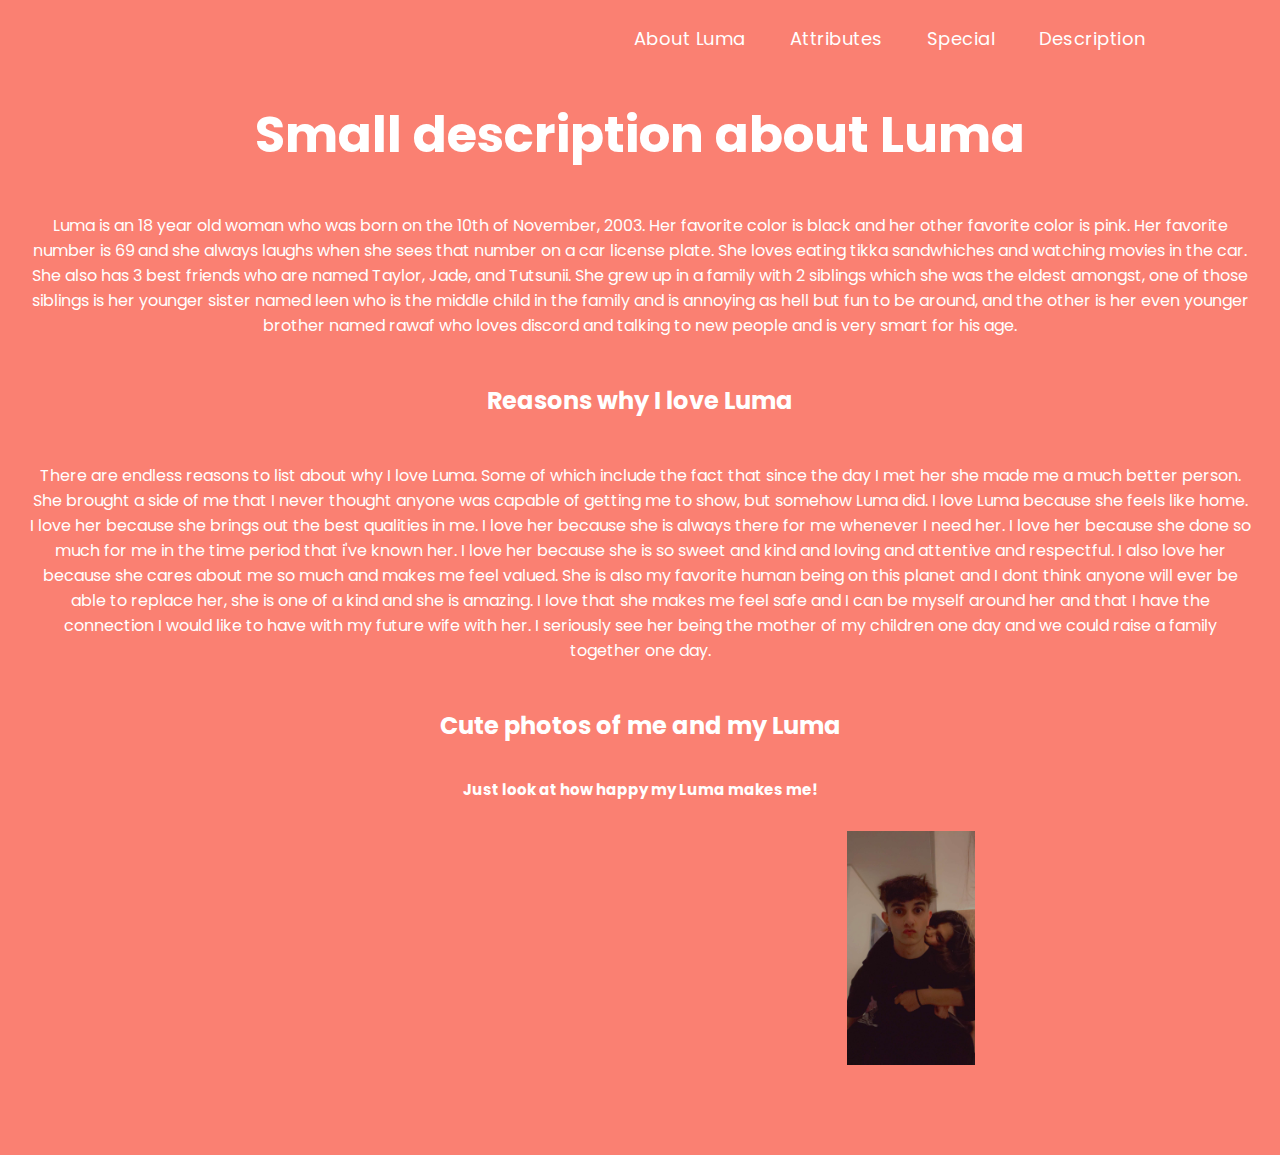
==== description.html @ a639377a "Add files via upload" ====
<!DOCTYPE html>
<html lang="en" dir="ltr">
  <head>
    <link rel="stylesheet" href="style.css" type="text/css">
    <meta charset="utf-8">
    <title>My Princess</title>
  </head>

  <body>

<div class="description-animation">
    <nav>
        <ul>
            <li><a href="index.html">About Luma</a></li>
            <li><a href="attributes.html">Attributes</a></li>
            <li><a href="special.html">Special</a></li>
            <li><a href="description.html">Description</a></li>
        </ul>
      </nav>
    
    
      <div class="description">
        <h1>Small description about Luma</h1>
        <p class="small">Luma is an 18 year old woman who was born on the 10th of November, 2003. Her favorite color is black and her other favorite color is pink. Her favorite number is 69 and she always laughs when she sees that number on a car license plate. She loves eating tikka sandwhiches and watching movies in the car. She also has 3 best friends who are named Taylor, Jade, and Tutsunii. She grew up in a family with 2 siblings which she was the eldest amongst, one of those siblings is her younger sister named leen who is the middle child in the family and is annoying as hell but fun to be around, and the other is her even younger brother named rawaf who loves discord and talking to new people and is very smart for his age. </p>
        <div class="reasons">
            <h2>Reasons why I love Luma</h2>
            <p>There are endless reasons to list about why I love Luma. Some of which include the fact that since the day I met her she made me a much better person. She brought a side of me that I never thought anyone was capable of getting me to show, but somehow Luma did. I love Luma because she feels like home. I love her because she brings out the best qualities in me. I love her because she is always there for me whenever I need her. I love her because she done so much for me in the time period that i've known her. I love her because she is so sweet and kind and loving and attentive and respectful. I also love her because she cares about me so much and makes me feel valued. She is also my favorite human being on this planet and I dont think anyone will ever be able to replace her, she is one of a kind and she is amazing. I love that she makes me feel safe and I can be myself around her and that I have the connection I would like to have with my future wife with her. I seriously see her being the mother of my children one day and we could raise a family together one day. </p>
        </div>
        <div class="cute">
            <h2>Cute photos of me and my Luma</h2>
        <p><b>Just look at how happy my Luma makes me!</b></p>
        </div>
        <img class="image" src="Images/image1.jpg" alt="">
        <img class="image" src="Images/image2.jpg" alt="">
        <img class="image" src="Images/image3.jpg" alt="">
        <img class="image" src="Images/image4.JPG" alt="">
        <img class="image" src="Images/image5.jpg" alt="">
      </div>
</div>

    
  </body> 
  

  </html>
---- style.css ----
@import url('https://fonts.googleapis.com/css2?family=Poppins:ital,wght@0,100;0,200;0,300;0,400;0,500;0,600;0,700;0,800;0,900;1,100;1,200;1,300;1,400;1,500;1,600;1,700;1,800;1,900&display=swap');

*{
    margin: 0;
    padding: 0;
    font-family: 'Poppins', sans-serif;
    box-sizing: border-box;
}

body{
    width: 100%;
    padding: 5px 14px 5px 14px;
    margin: 0 auto;
    padding-bottom: 20px;
    background: #FA8072;
    min-height: 100vh;
    width: 100%;
    color: #fff;
    position: relative;
    font-family: 'Poppins', sans-serif;
}

nav{
    display: flex;
    align-items: center;
    padding: 20px 8%;
}
nav ul{
    flex: 1;
    text-align: right;
}
nav ul li{
    display: inline-block;
    list-style: none;
    margin: 0 20px;
    font-family: 'Poppins', sans-serif;
}
nav ul li a{
    text-decoration: none;
    color: #fff;
    position: relative;
    color: white;
    font-size: 18px;
    letter-spacing: 0.5px;
}
nav ul li a:after{
    content: "";
    position: absolute;
    background-color: #000000;
    height: 3px;
    width: 0;
    left: 0;
    bottom: -10px;
    transition: 0.5s;
}
nav ul li a:hover:after{
    width: 100%;
}
.home h1{
  text-align: center;
  bottom: 0;
  font-family: 'Poppins', sans-serif;
  font-size: 50px;
  padding: 25px;
}
.home h2{
  text-align: center;
  padding: 35px;
  margin-top: 20px;
  font-family: 'Poppins', sans-serif;
}
.home ul{
  text-align: center;
  padding: 30px;
  margin-top: 20px;
}
.home ul li{
  text-align: center;
  padding: 5px;
  margin-top: 20px;
  font-family: 'Poppins', sans-serif;
}
.attributes h1{
  text-align: center;
  font-family: 'Poppins', sans-serif;
  font-size: 40px;
  padding: 25px;
}
.attributes ul{
  text-align: center;
  padding: 30px;
  margin-top: 20px;
}
.attributes ul li{
  text-align: center;
  padding: 5px;
  margin-top: 20px;
  font-family: 'Poppins', sans-serif;
}
.special h1{
    text-align: center;
    bottom: 0;
    font-family: 'Poppins', sans-serif;
    font-size: 50px;
    padding: 25px;
}
.special ol{
  text-align: center;
  padding: 30px;
  margin-top: 20px;
}
.special ol li{
    text-align: center;
    padding: 5px;
    margin-top: 20px;
    font-family: 'Poppins', sans-serif;
}
.description h1{
    text-align: center;
    bottom: 0;
    font-family: 'Poppins', sans-serif;
    font-size: 50px;
    padding: 25px;
}
.small{
    border: 10px;
  padding: 10px;
  text-align: center;
  margin: 5px;
  font-family: 'Poppins', sans-serif;
}
.reasons h2{
    text-align: center;
  padding: 30px;
  margin:  5px;
  font-family: 'Poppins', sans-serif;
}
.reasons p{
    border: 10px;
    padding: 10px;
    text-align: center;
    margin: 5px;
    font-family: 'Poppins', sans-serif;
}
.cute h2{
    text-align: center;
    padding: 30px;
    margin:  5px;
    font-family: 'Poppins', sans-serif;
}
.cute p{
    text-align: center;
    font-size: 15px;
    font-family: 'Poppins', sans-serif;
}
.image{
    width: 15%;
   float: left;
   margin-left: 30px;
   margin-right: 40px;
   padding: 30px;
}
.index-animation{
    animation: transitionIn 1s;
  }
  .attributes-animation{
    animation: transitionIn 1s;
  }
  .special-animation{
    animation: transitionIn 1s;
  }
  .description-animation{
    animation: transitionIn 1s;
  }
  


  @media (max-width: 1023px)  {
    
    .attributes ul{
        text-align: center;
        padding: 30px;
        margin-top: 20px;
      }
      .attributes ul li{
        text-align: center;
        padding: 30px 0;
        font-size: 38px;
        position: relative;
        bottom: 0;
        width: 100%;
      }
      .home ul li{
        text-align: center;
        padding: 25px;
        margin-top: 20px;
      }
      .special ol li{
        text-align: center;
        padding: 17px;
        margin-top: 20px;
      }
      .image{
        width: 12%;
       float: left;
       margin-left: 30px;
       margin-right: 40px;
       padding: 25px 0;
  }
  nav ul li a{
    text-decoration: none;
    color: #fff;
    position: relative;
    color: white;
    font-size: 20px;
    letter-spacing: 1px;
}






















@keyframes transitionIn {
    from {
      opacity: 0;
      transform: rotateX(-10deg);
    
    }
    
    to {
      opacity: 1;
      transform: rotateX(0);
    
    }
    }
  }
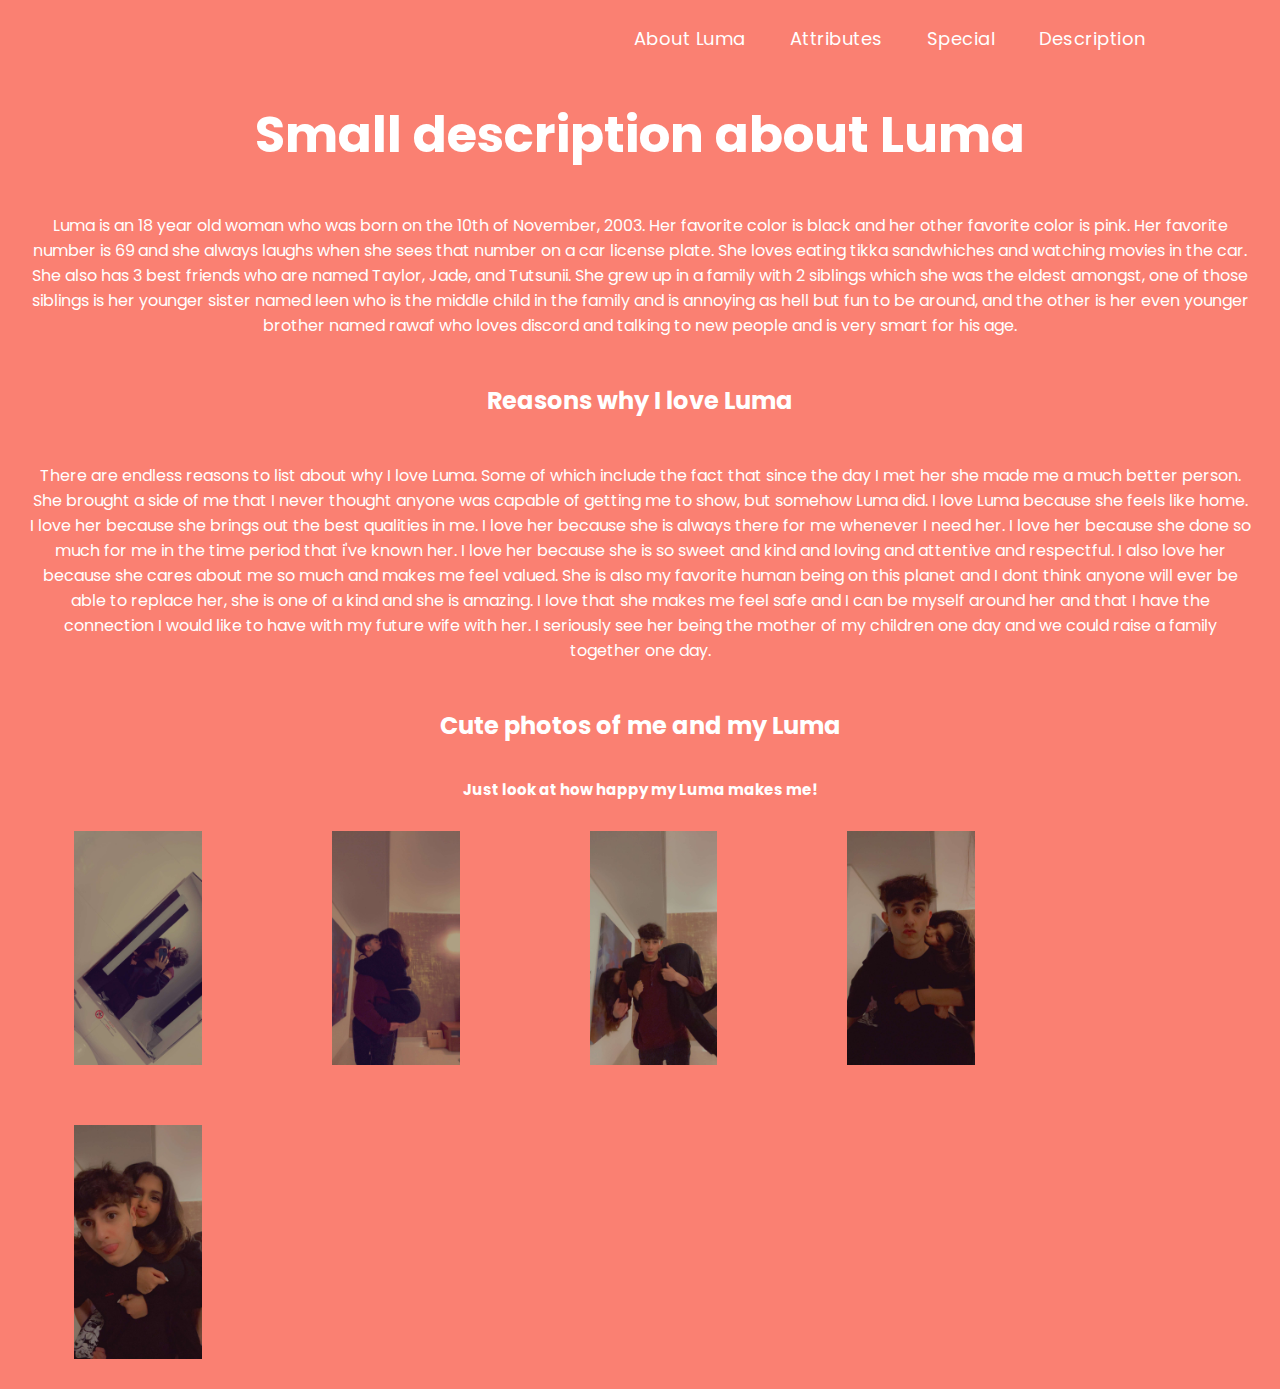
==== commit 73bf876d: "Update description.html" ====
--- a/description.html
+++ b/description.html
@@ -30,11 +30,11 @@
             <h2>Cute photos of me and my Luma</h2>
         <p><b>Just look at how happy my Luma makes me!</b></p>
         </div>
-        <img class="image" src="Images/image1.jpg" alt="">
-        <img class="image" src="Images/image2.jpg" alt="">
-        <img class="image" src="Images/image3.jpg" alt="">
+        <img class="image" src="Images/image1.JPG" alt="">
+        <img class="image" src="Images/image2.JPG" alt="">
+        <img class="image" src="Images/image3.JPG" alt="">
         <img class="image" src="Images/image4.JPG" alt="">
-        <img class="image" src="Images/image5.jpg" alt="">
+        <img class="image" src="Images/image5.JPG" alt="">
       </div>
 </div>
 
@@ -42,4 +42,4 @@
   </body> 
   
 
-  </html>+  </html>
